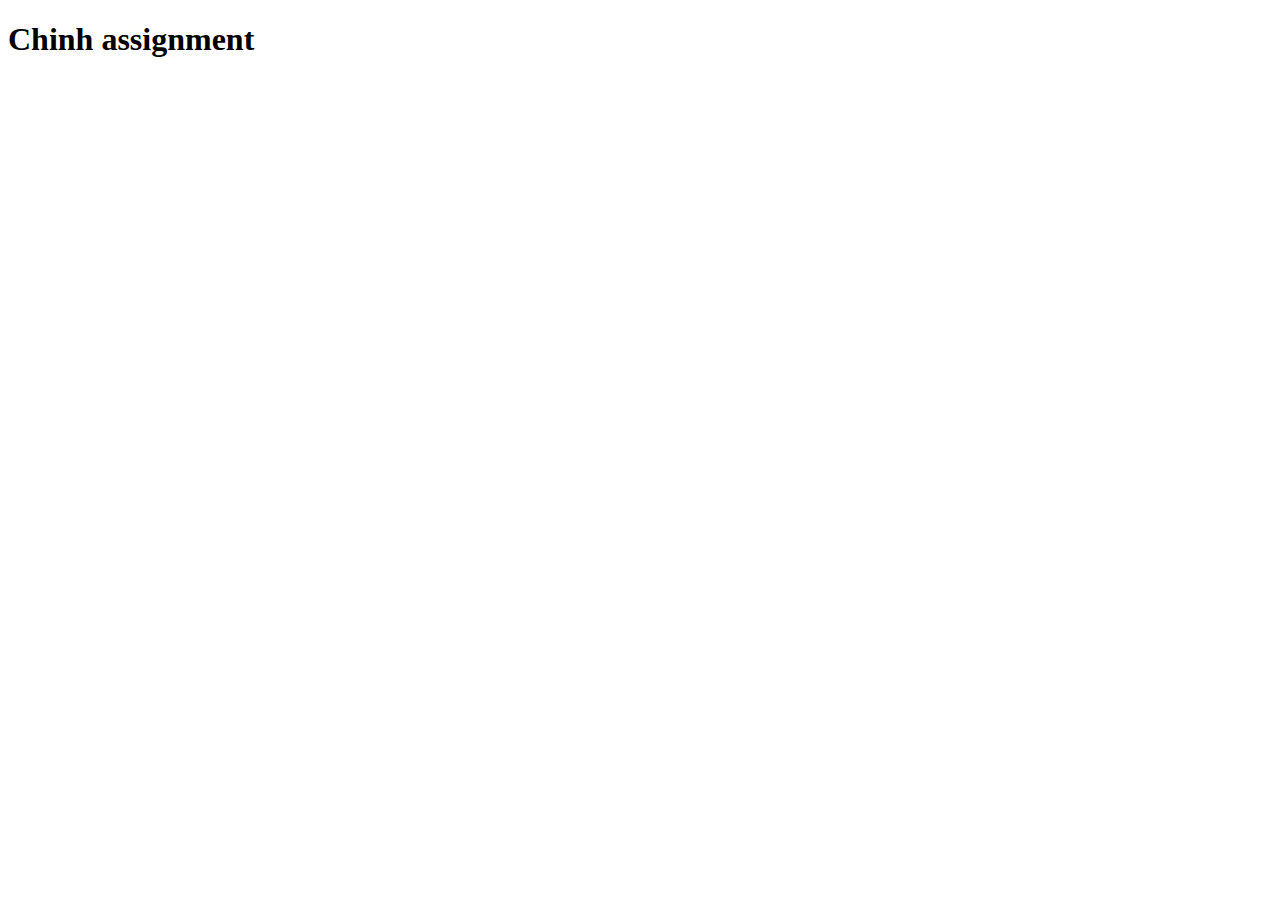
==== assignment1/index.html @ c2a561fc "Chinh assignment" ====
<!DOCTYPE html>
<html lang="en">
  <head>
    <meta charset="UTF-8" />
    <meta name="viewport" content="width=device-width, initial-scale=1.0" />
    <title>Document</title>
  </head>
  <body>
    <h1>Chinh assignment</h1>
  </body>
</html>
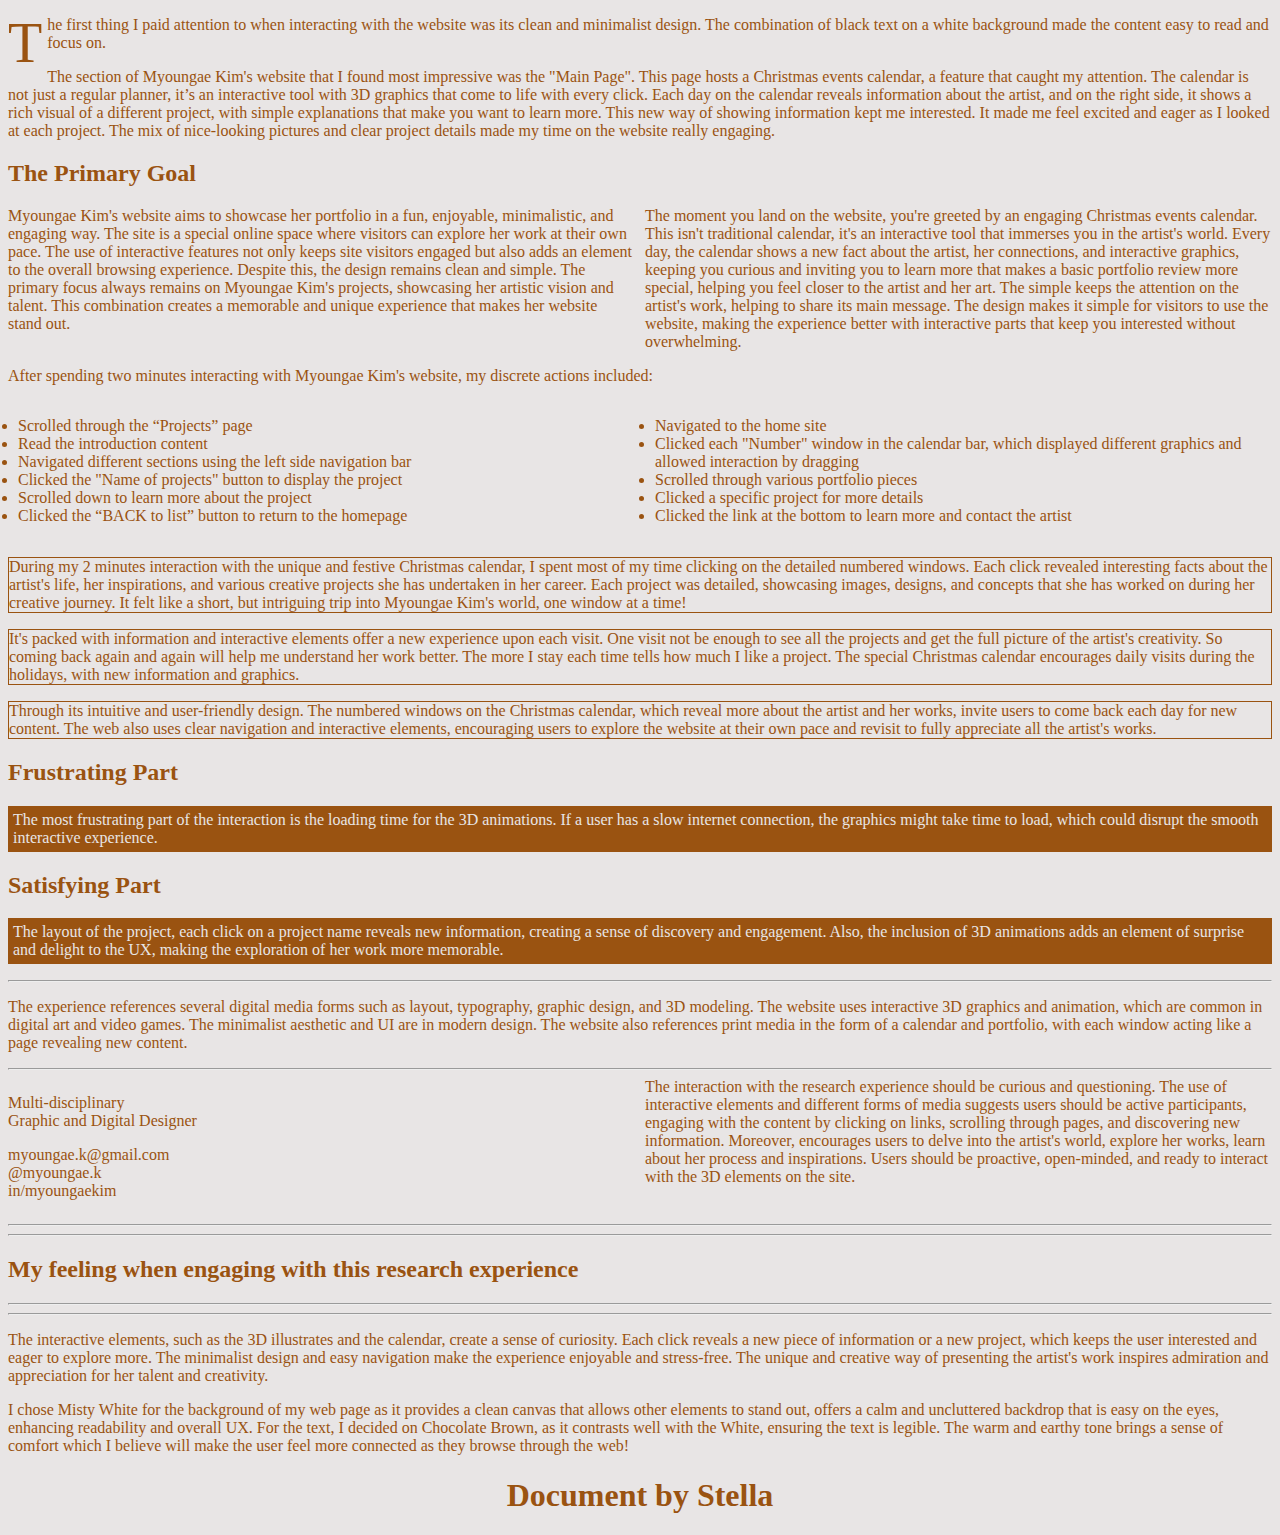
==== commit 01520f1c: "asm1" ====
--- a/assignment1/index.html
+++ b/assignment1/index.html
@@ -4,8 +4,184 @@
     <meta charset="UTF-8" />
     <meta name="viewport" content="width=device-width, initial-scale=1.0" />
     <title>Document</title>
+    <link rel="stylesheet" href="style.css" />
   </head>
   <body>
-    <h1>Chinh assignment</h1>
+    <p>
+      <span class="dropcap">T</span>
+      he first thing I paid attention to when interacting with the website was
+      its clean and minimalist design. The combination of black text on a white
+      background made the content easy to read and focus on.
+    </p>
+    <p>
+      The section of Myoungae Kim's website that I found most impressive was the
+      "Main Page". This page hosts a Christmas events calendar, a feature that
+      caught my attention. The calendar is not just a regular planner, it’s an
+      interactive tool with 3D graphics that come to life with every click. Each
+      day on the calendar reveals information about the artist, and on the right
+      side, it shows a rich visual of a different project, with simple
+      explanations that make you want to learn more. This new way of showing
+      information kept me interested. It made me feel excited and eager as I
+      looked at each project. The mix of nice-looking pictures and clear project
+      details made my time on the website really engaging.
+    </p>
+    <h2 style="font-family: 'against'">The Primary Goal</h2>
+    <div class="container">
+      <div class="column1">
+        Myoungae Kim's website aims to showcase her portfolio in a fun,
+        enjoyable, minimalistic, and engaging way. The site is a special online
+        space where visitors can explore her work at their own pace. The use of
+        interactive features not only keeps site visitors engaged but also adds
+        an element to the overall browsing experience. Despite this, the design
+        remains clean and simple. The primary focus always remains on Myoungae
+        Kim's projects, showcasing her artistic vision and talent. This
+        combination creates a memorable and unique experience that makes her
+        website stand out.
+      </div>
+      <div class="column2">
+        The moment you land on the website, you're greeted by an engaging
+        Christmas events calendar. This isn't traditional calendar, it's an
+        interactive tool that immerses you in the artist's world. Every day, the
+        calendar shows a new fact about the artist, her connections, and
+        interactive graphics, keeping you curious and inviting you to learn more
+        that makes a basic portfolio review more special, helping you feel
+        closer to the artist and her art. The simple keeps the attention on the
+        artist's work, helping to share its main message. The design makes it
+        simple for visitors to use the website, making the experience better
+        with interactive parts that keep you interested without overwhelming.
+      </div>
+    </div>
+    <p>
+      After spending two minutes interacting with Myoungae Kim's website, my
+      discrete actions included:
+    </p>
+    <div class="container">
+      <div class="column1" style="transform: translateX(-30px)">
+        <ul>
+          <li>Scrolled through the “Projects” page</li>
+          <li>Read the introduction content</li>
+          <li>
+            Navigated different sections using the left side navigation bar
+          </li>
+          <li>Clicked the "Name of projects" button to display the project</li>
+          <li>Scrolled down to learn more about the project</li>
+          <li>Clicked the “BACK to list” button to return to the homepage</li>
+        </ul>
+      </div>
+
+      <div class="column2" style="transform: translateX(-30px)">
+        <ul>
+          <li>Navigated to the home site</li>
+          <li>
+            Clicked each "Number" window in the calendar bar, which displayed
+            different graphics and allowed interaction by dragging
+          </li>
+          <li>Scrolled through various portfolio pieces</li>
+          <li>Clicked a specific project for more details</li>
+          <li>
+            Clicked the link at the bottom to learn more and contact the artist
+          </li>
+        </ul>
+      </div>
+    </div>
+    <p style="border: 1px solid #9a5311">
+      During my 2 minutes interaction with the unique and festive Christmas
+      calendar, I spent most of my time clicking on the detailed numbered
+      windows. Each click revealed interesting facts about the artist's life,
+      her inspirations, and various creative projects she has undertaken in her
+      career. Each project was detailed, showcasing images, designs, and
+      concepts that she has worked on during her creative journey. It felt like
+      a short, but intriguing trip into Myoungae Kim's world, one window at a
+      time!
+    </p>
+    <p style="border: 1px solid #9a5311">
+      It's packed with information and interactive elements offer a new
+      experience upon each visit. One visit not be enough to see all the
+      projects and get the full picture of the artist's creativity. So coming
+      back again and again will help me understand her work better. The more I
+      stay each time tells how much I like a project. The special Christmas
+      calendar encourages daily visits during the holidays, with new information
+      and graphics.
+    </p>
+    <p style="border: 1px solid #9a5311">
+      Through its intuitive and user-friendly design. The numbered windows on
+      the Christmas calendar, which reveal more about the artist and her works,
+      invite users to come back each day for new content. The web also uses
+      clear navigation and interactive elements, encouraging users to explore
+      the website at their own pace and revisit to fully appreciate all the
+      artist's works.
+    </p>
+    <h2 style="font-family: 'against'">Frustrating Part</h2>
+    <p style="background-color: #9a5311; color: #e8e5e5; padding: 5px">
+      The most frustrating part of the interaction is the loading time for the
+      3D animations. If a user has a slow internet connection, the graphics
+      might take time to load, which could disrupt the smooth interactive
+      experience.
+    </p>
+    <h2 style="font-family: 'against'">Satisfying Part</h2>
+    <p style="background-color: #9a5311; color: #e8e5e5; padding: 5px">
+      The layout of the project, each click on a project name reveals new
+      information, creating a sense of discovery and engagement. Also, the
+      inclusion of 3D animations adds an element of surprise and delight to the
+      UX, making the exploration of her work more memorable.
+    </p>
+    <hr />
+    <p>
+      The experience references several digital media forms such as layout,
+      typography, graphic design, and 3D modeling. The website uses interactive
+      3D graphics and animation, which are common in digital art and video
+      games. The minimalist aesthetic and UI are in modern design. The website
+      also references print media in the form of a calendar and portfolio, with
+      each window acting like a page revealing new content.
+    </p>
+    <hr />
+    <div class="container">
+      <div class="column1">
+        <p>Multi-disciplinary <br />Graphic and Digital Designer</p>
+        <p>
+          myoungae.k@gmail.com <br />
+          @myoungae.k <br />in/myoungaekim
+        </p>
+      </div>
+      <div class="column2">
+        The interaction with the research experience should be curious and
+        questioning. The use of interactive elements and different forms of
+        media suggests users should be active participants, engaging with the
+        content by clicking on links, scrolling through pages, and discovering
+        new information. Moreover, encourages users to delve into the artist's
+        world, explore her works, learn about her process and inspirations.
+        Users should be proactive, open-minded, and ready to interact with the
+        3D elements on the site.
+      </div>
+    </div>
+    <hr />
+    <hr />
+    <h2 style="font-family: 'against'">
+      My feeling when engaging with this research experience
+    </h2>
+    <hr />
+    <hr />
+    <p>
+      The interactive elements, such as the 3D illustrates and the calendar,
+      create a sense of curiosity. Each click reveals a new piece of information
+      or a new project, which keeps the user interested and eager to explore
+      more. The minimalist design and easy navigation make the experience
+      enjoyable and stress-free. The unique and creative way of presenting the
+      artist's work inspires admiration and appreciation for her talent and
+      creativity.
+    </p>
+    <p>
+      I chose Misty White for the background of my web page as it provides a
+      clean canvas that allows other elements to stand out, offers a calm and
+      uncluttered backdrop that is easy on the eyes, enhancing readability and
+      overall UX. For the text, I decided on Chocolate Brown, as it contrasts
+      well with the White, ensuring the text is legible. The warm and earthy
+      tone brings a sense of comfort which I believe will make the user feel
+      more connected as they browse through the web!
+    </p>
+    <link rel="stylesheet" href="styles.css" />
+    <footer>
+      <h1>Document by Stella</h1>
+    </footer>
   </body>
 </html>
--- a/assignment1/style.css
+++ b/assignment1/style.css
@@ -0,0 +1,55 @@
+body {
+  background-color: #e8e5e5;
+  color: #9a5311;
+  font-family: "Louis George Cafe";
+  src: url("JLouis George Cafe.ttf");
+}
+body {
+  margin-bottom: 0;
+}
+.dropcap {
+  font-size: 3.5em;
+  line-height: 0.8;
+  float: left;
+  margin: 5px 5px 5px 0;
+  font-family: "against";
+  src: url("against regular.ttf");
+}
+.container {
+  display: flex;
+  width: 100%;
+  gap: 10px;
+}
+
+.column1,
+.column2 {
+  flex: 1;
+  text-align: left;
+}
+
+ul li {
+  padding: 0;
+  margin: 0;
+}
+
+.footer {
+  text-align: center;
+  margin: 0 0 0 0;
+  padding: 0 0 0 0;
+}
+
+@font-face {
+  font-family: "against";
+  src: url("against regular.ttf");
+}
+
+@font-face {
+  font-family: "JaneAusten";
+  src: url("JaneAust.ttf");
+}
+footer h1 {
+  font-family: "JaneAusten";
+}
+footer {
+  text-align: center;
+}
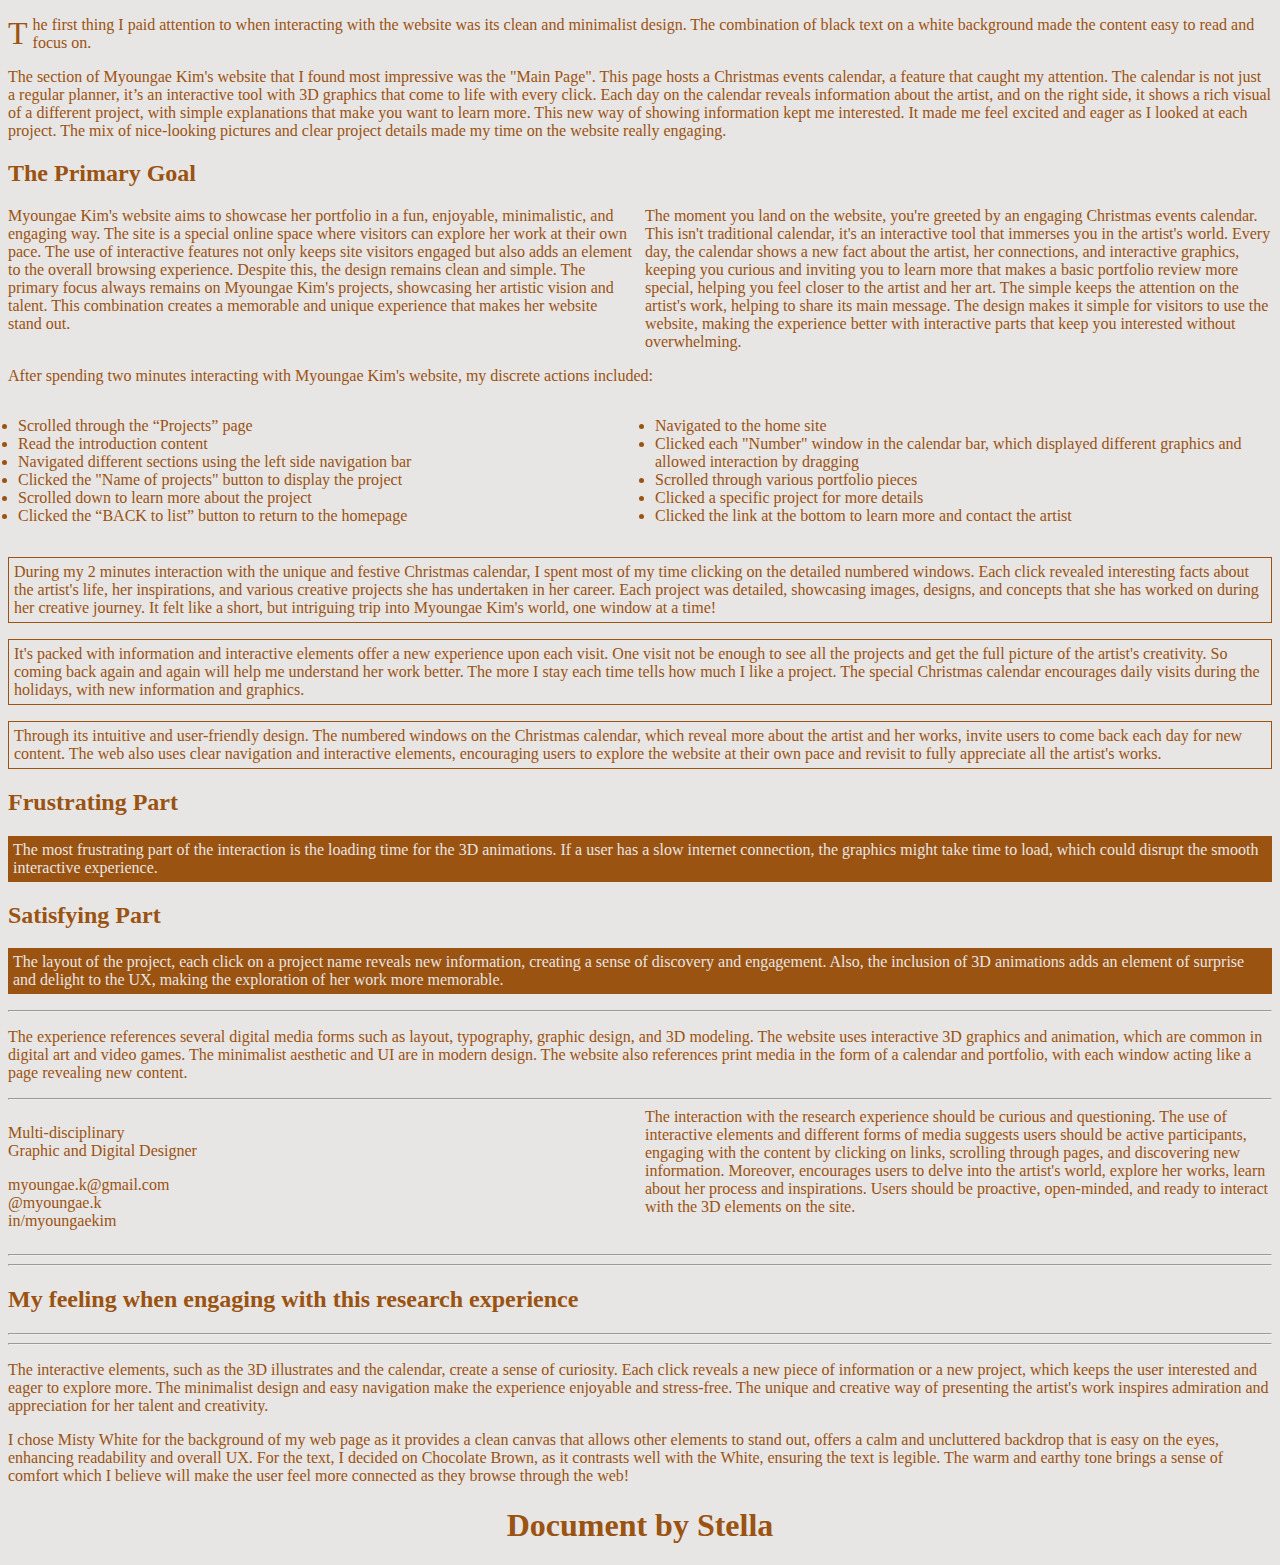
==== commit 54c163da: "asm1" ====
--- a/assignment1/index.html
+++ b/assignment1/index.html
@@ -84,7 +84,7 @@
         </ul>
       </div>
     </div>
-    <p style="border: 1px solid #9a5311">
+    <p style="border: 1px solid #9a5311; padding: 5px">
       During my 2 minutes interaction with the unique and festive Christmas
       calendar, I spent most of my time clicking on the detailed numbered
       windows. Each click revealed interesting facts about the artist's life,
@@ -94,7 +94,7 @@
       a short, but intriguing trip into Myoungae Kim's world, one window at a
       time!
     </p>
-    <p style="border: 1px solid #9a5311">
+    <p style="border: 1px solid #9a5311; padding: 5px">
       It's packed with information and interactive elements offer a new
       experience upon each visit. One visit not be enough to see all the
       projects and get the full picture of the artist's creativity. So coming
@@ -103,7 +103,7 @@
       calendar encourages daily visits during the holidays, with new information
       and graphics.
     </p>
-    <p style="border: 1px solid #9a5311">
+    <p style="border: 1px solid #9a5311; padding: 5px">
       Through its intuitive and user-friendly design. The numbered windows on
       the Christmas calendar, which reveal more about the artist and her works,
       invite users to come back each day for new content. The web also uses
--- a/assignment1/style.css
+++ b/assignment1/style.css
@@ -8,7 +8,7 @@
   margin-bottom: 0;
 }
 .dropcap {
-  font-size: 3.5em;
+  font-size: 2em;
   line-height: 0.8;
   float: left;
   margin: 5px 5px 5px 0;
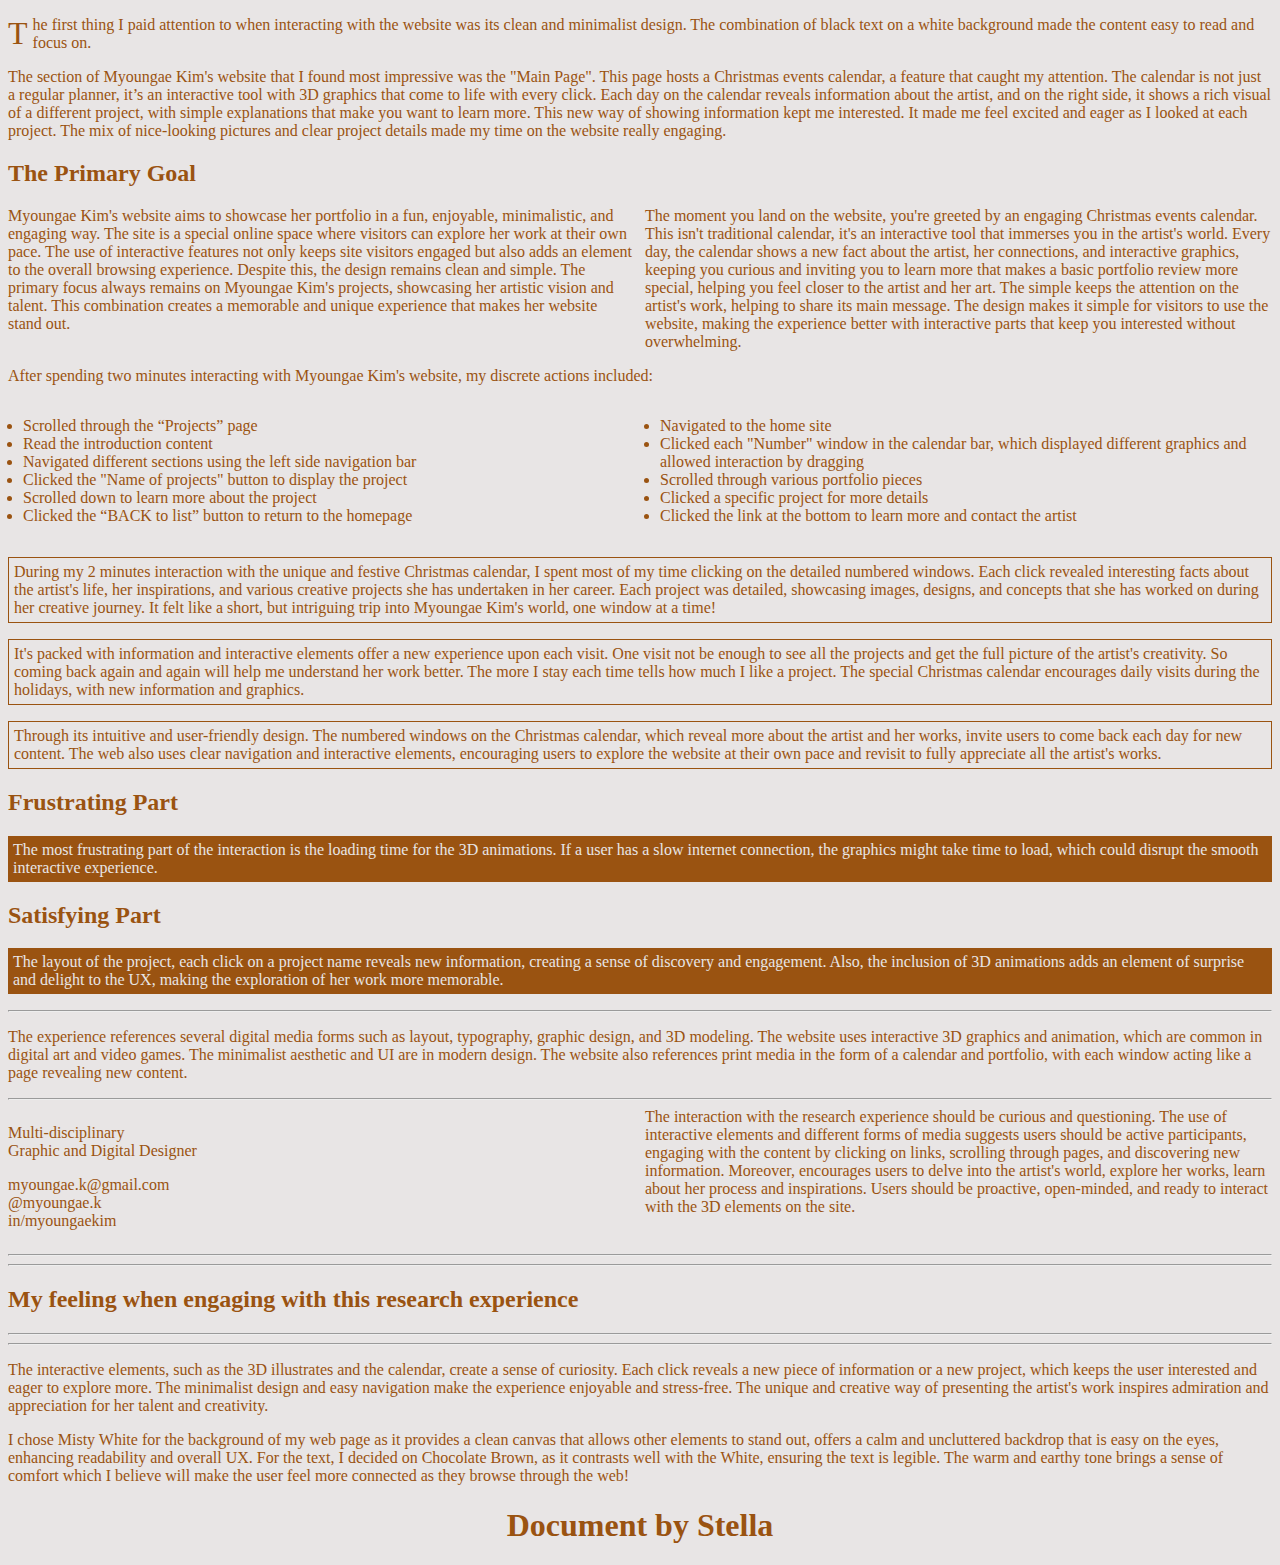
==== commit e0ba8336: "asm1" ====
--- a/assignment1/index.html
+++ b/assignment1/index.html
@@ -56,7 +56,7 @@
       discrete actions included:
     </p>
     <div class="container">
-      <div class="column1" style="transform: translateX(-30px)">
+      <div class="column1" style="transform: translateX(-25px)">
         <ul>
           <li>Scrolled through the “Projects” page</li>
           <li>Read the introduction content</li>
@@ -69,7 +69,7 @@
         </ul>
       </div>
 
-      <div class="column2" style="transform: translateX(-30px)">
+      <div class="column2" style="transform: translateX(-25px)">
         <ul>
           <li>Navigated to the home site</li>
           <li>
